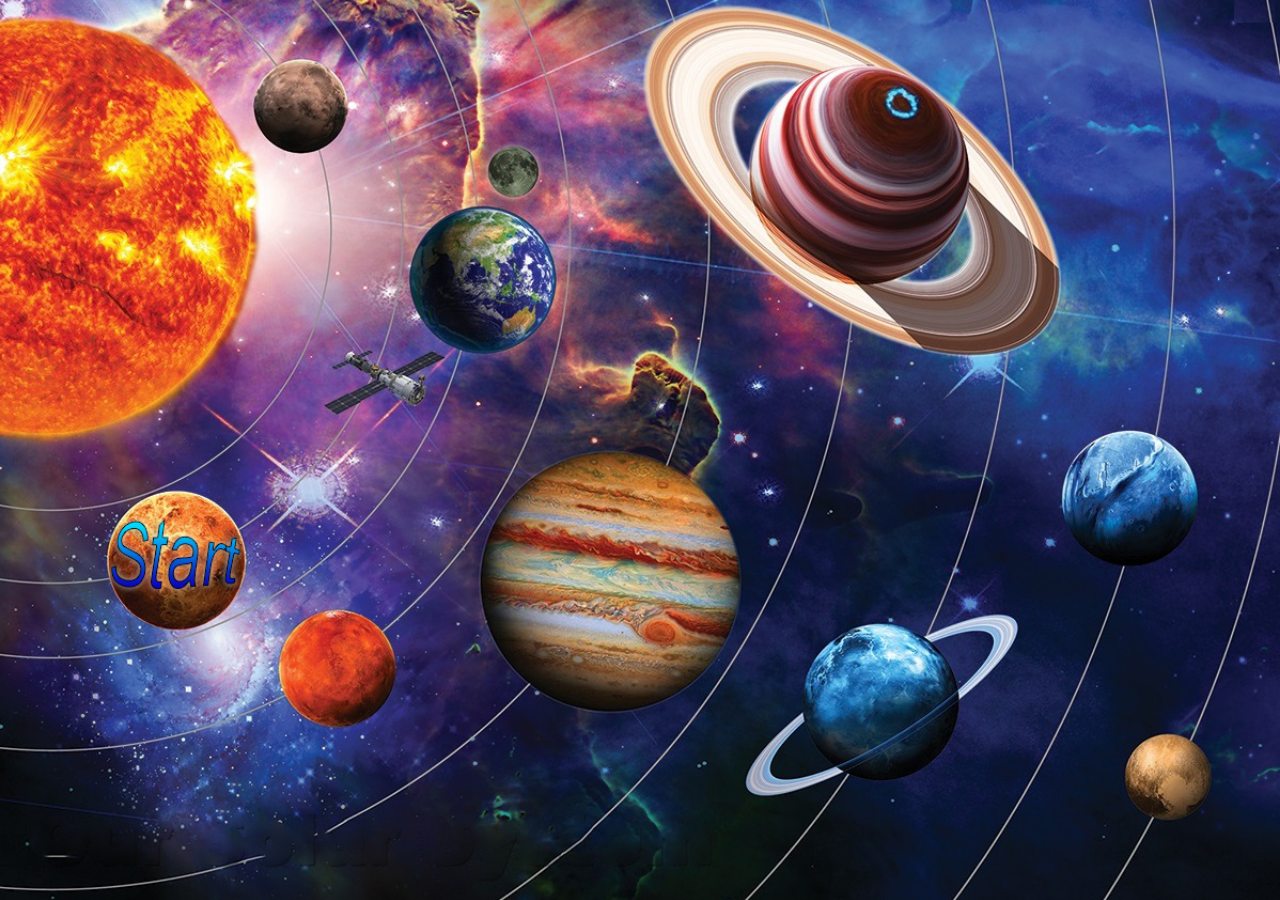
==== Start/index.html @ 97fd566a "Added images and 2 folders(for homepage and part 3 of app)" ====
<!DOCTYPE html>
<html lang="en">
	<head>
	    <title>Bun venit!</title>
	    <link rel="stylesheet" type="text/css" href="index.css">
	    <script src="index.js"></script>
	</head>

	<body>
	</body>
</html>
---- Start/index.css ----
html {
	height: 100%;
	background-image: url('../Imagini/Homepage.jpg');
	background-size: cover;
    background-repeat: no-repeat;
    background-position: center;
}
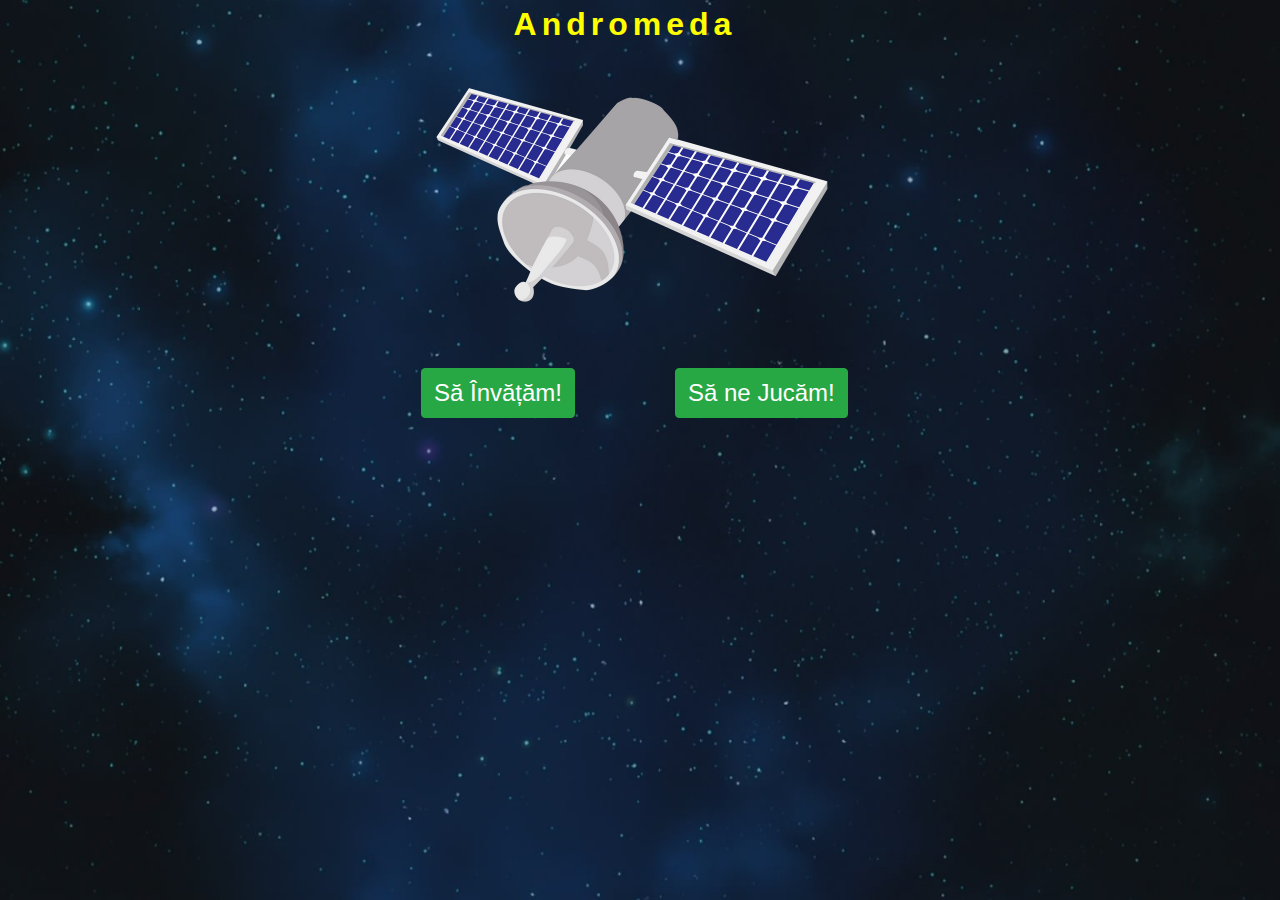
==== commit bf98c56f: "finished the game and linking pages" ====
--- a/Start/index.html
+++ b/Start/index.html
@@ -1,12 +1,39 @@
 <!DOCTYPE html>
 <html lang="en">
 	<head>
-	    <title>Bun venit!</title>
-	    <link rel="stylesheet" type="text/css" href="index.css">
-	    <script src="index.js"></script>
+		<title>Bun venit!</title>
+		<link rel="stylesheet" type="text/css" href="index.css" />
+		<script src="index.js"></script>
+		<link
+			rel="stylesheet"
+			type="text/css"
+			href="../bootstrap-4.4.1-dist\css\bootstrap.min.css"
+		/>
+		<script src="../bootstrap-4.4.1-dist\js\bootstrap.min.js"></script>
 	</head>
 
 	<body>
+		<div class="row w-100 justify-content-center">
+			<span class="col title text-center font-weight-bolder"
+				>Andromeda</span
+			>
+		</div>
+		<div class="row w-100 justify-content-center">
+			<div class="col-4 text-center align-items-center">
+				<img class="d-block" src="../Imagini/Planete/satelit.png" />
+			</div>
+		</div>
+		<div class="row w-100 pt-5 justify-content-center">
+			<div class="col-3 text-right">
+				<button class="btn btn-success" onclick="NavigateLearn()">
+					<span>Să Învățăm!</span>
+				</button>
+			</div>
+			<div class="col-3 text-left">
+				<button class="btn btn-success" onclick="NavigatePlay()">
+					<span>Să ne Jucăm!</span>
+				</button>
+			</div>
+		</div>
 	</body>
 </html>
-
--- a/Start/index.css
+++ b/Start/index.css
@@ -1,8 +1,34 @@
-html {
+html,
+body {
 	height: 100%;
-	background-image: url('../Imagini/Homepage.jpg');
+	background-image: url("../Imagini/space2.jpg");
 	background-size: cover;
-    background-repeat: no-repeat;
-    background-position: center;
+	background-repeat: no-repeat;
+	background-position: center;
 }
 
+img {
+	width: 416px;
+	height: 272px;
+	margin: auto;
+	display: block;
+}
+
+span {
+	font-size: x-large;
+}
+.text-right {
+	padding-right: 50px !important;
+}
+
+.text-left {
+	padding-left: 50px !important;
+}
+
+.title {
+	font-size: xx-large;
+	letter-spacing: 5px;
+	font-weight: bolder !important;
+	font-family: "Franklin Gothic Medium", "Arial Narrow", Arial, sans-serif;
+	color: yellow;
+}
